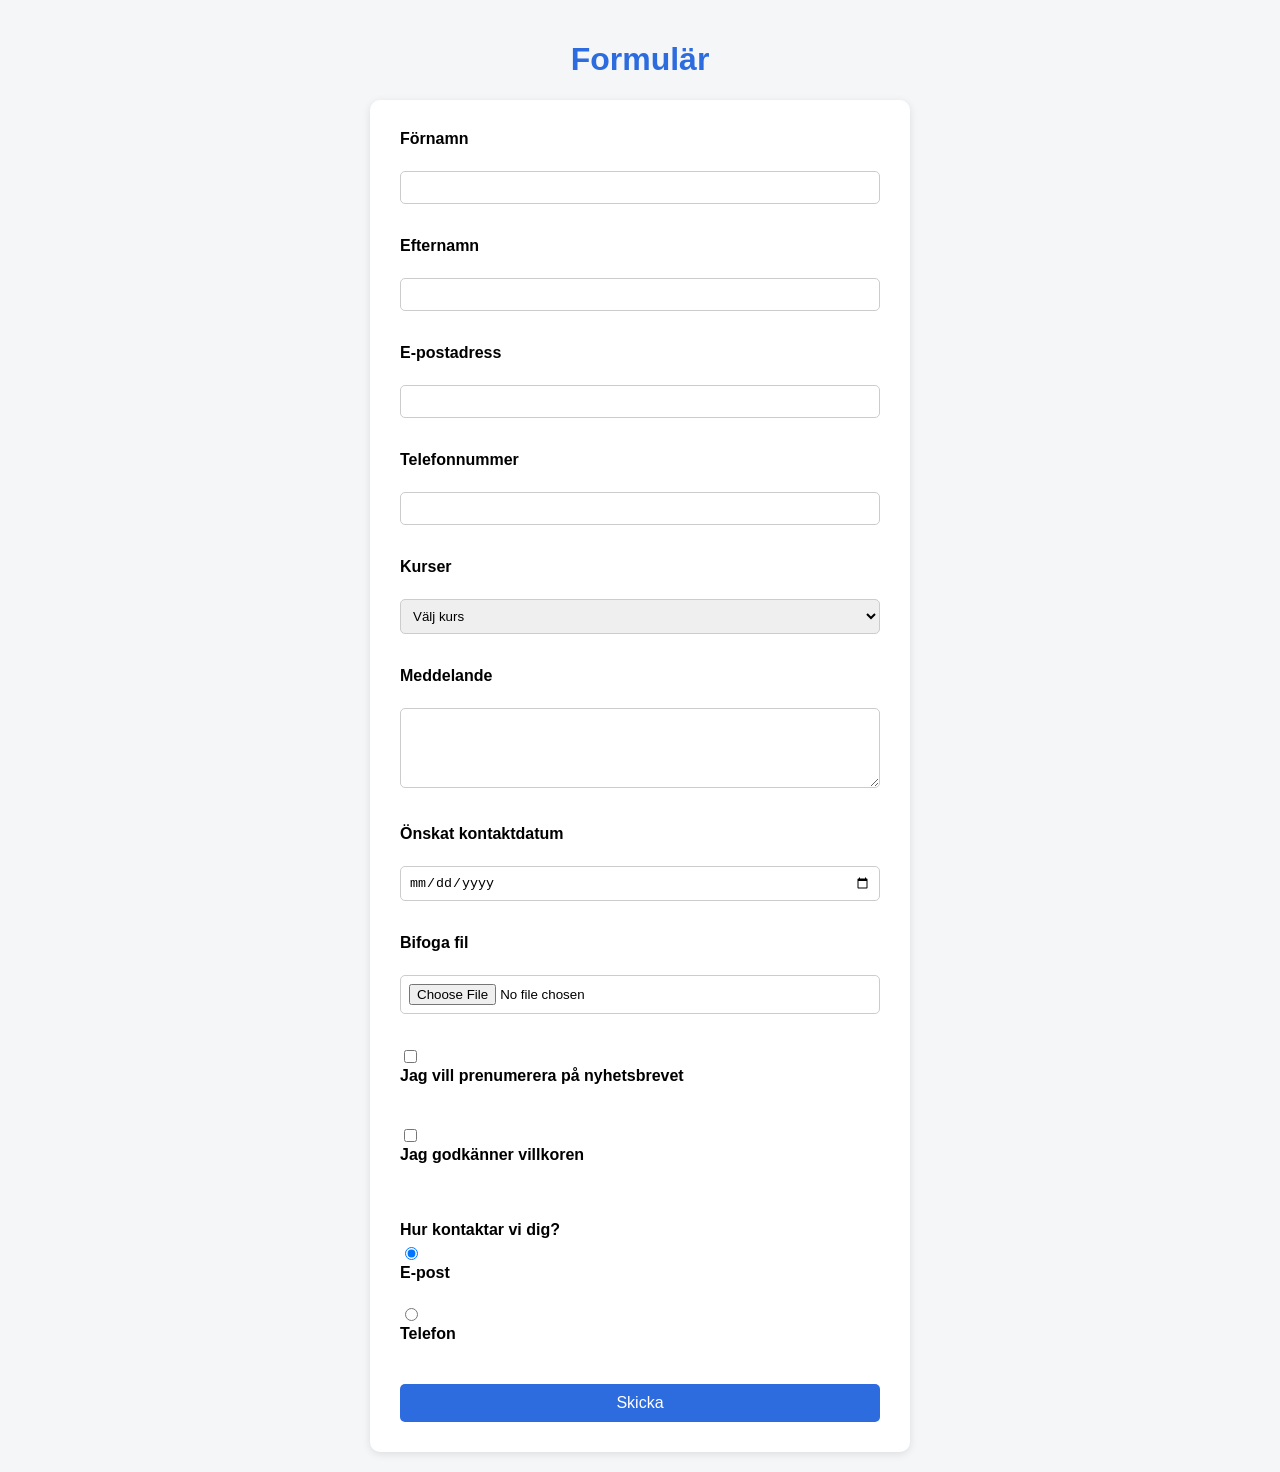
==== index.html @ 3264b514 "Förmulär& tack" ====
<!DOCTYPE html>
<html lang="sv">
<head>
    <meta charset="UTF-8">
    <meta name="viewport" content="width=device-width, initial-scale=1.0">
    <link rel="stylesheet" href="style.css" type="text/css">
    <title>Formulär</title>
</head>
<header>
    <h1>Formulär</h1>
</header>
<body>
<main>
    <form action="tack.html" method="get">

    <!-- Textruta 1 -->
    <label for="namn">Förnamn</label><br>
    <input type="text" id="namn" name="namn"><br><br>

    <!-- Textruta 2 -->
    <label for="efternamn">Efternamn</label><br>
    <input type="text" id="efternamn" name="efternamn"><br><br>

    <!-- Textruta 3 -->
    <label for="epost">E-postadress</label><br>
    <input type="email" id="epost" name="epost"><br><br>

    <!-- Textruta 4 -->
    <label for="tel">Telefonnummer</label><br>
    <input type="text" id="telefonnummer" name="telefonnummer"><br><br>

    <!-- Dropdown-lista -->
    <label for="amne">Kurser</label><br>
    <select id="amne" name="amne">
      <option value=""disabled selected>Välj kurs</option> <!-- Går ej att välja -->
      <option value="Engelska">Engelska</option>
      <option value="Svenska">Svenska</option>
      <option value="IT-Data">IT-Data</option>
      <option value="Matte">Matematik</option>
    </select><br><br>
 
    <!-- Textfält, större fritext -->
    <label for="meddelande">Meddelande</label><br>
    <textarea id="meddelande" name="meddelande"></textarea><br><br>
 
    <!-- Datum -->
    <label for="datum">Önskat kontaktdatum</label><br>
    <input type="date" id="datum" name="datum"><br><br>
 
    <!-- Filuppladdning -->
    <label for="bilaga">Bifoga fil</label><br>
    <input type="file" id="bilaga" name="bilaga"><br><br>
 
    <!-- Kryssruta 1 -->
    <input type="checkbox" id="nyhetsbrev" name="nyhetsbrev" value="ja">
    <label for="nyhetsbrev">Jag vill prenumerera på nyhetsbrevet</label><br><br>
 
    <!-- Kryssruta 2 -->
    <input type="checkbox" id="villkor" name="villkor" required>
    <label for="villkor">Jag godkänner villkoren</label><br><br>

    <p>Hur kontaktar vi dig?</p> <!-- Kontakt metod -->

    <!-- Radioknapp 1 -->
    <input type="radio" id="kontaktEpost" name="kontaktsatt" value="epost" checked>
    <label for="kontaktEpost">E-post</label><br>
 
    <!-- Radioknapp 2 -->
    <input type="radio" id="kontaktTelefon" name="kontaktsatt" value="telefon">
    <label for="kontaktTelefon">Telefon</label><br><br>
 
    <!-- Skicka-knapp -->
    <button type="submit">Skicka</button>
    </form>

</main>  
</body>
</html>
---- style.css ----
body {
            font-family: Arial, Helvetica, sans-serif;
            background-color: #f4f6f8;
            margin: 0;
            padding: 20px;
        }
  header h1 {
            text-align: center;
            color: #2d6cdf;
        }
 
        main {
            max-width: 480px;
            margin: 0 auto;
            background-color: #ffffff;
            padding: 30px;
            border-radius: 10px;
            box-shadow: 0 2px 8px rgba(0, 0, 0, 0.1);
        }
 
        p, label {
            font-weight: bold;
            display: block;
            margin-bottom: 5px;
        }
 
        input[type="text"],
        input[type="email"],
        input[type="tel"],
        input[type="date"],
        input[type="file"],
        select,
        textarea {
            width: 100%;
            padding: 8px;
            margin-bottom: 15px;
            border: 1px solid #ccc;
            border-radius: 5px;
            box-sizing: border-box;
        }
 
        textarea {
            resize: vertical;
            min-height: 80px;
        }

 
        button {
            width: 100%;
            padding: 10px;
            background-color: #2d6cdf;
            color: white;
            border: none;
            border-radius: 5px;
            font-size: 16px;
            cursor: pointer;
        }
 
        button:hover {
            background-color: #2158b8;
        }
-------------------------------------------------------------------------------

.tack-sida {
    display: flex;
    justify-content: center;
    align-items: center;
    height: 100vh;
}
 
.tack-sida main {
    text-align: center;
}
 
.tack-sida p {
    color: #444;
}
 
.tack-sida a {
    display: inline-block;
    margin-top: 20px;
    color: #2d6cdf;
    text-decoration: none;
    font-weight: bold;
}
 
.tack-sida a:hover {
    text-decoration: underline;
}
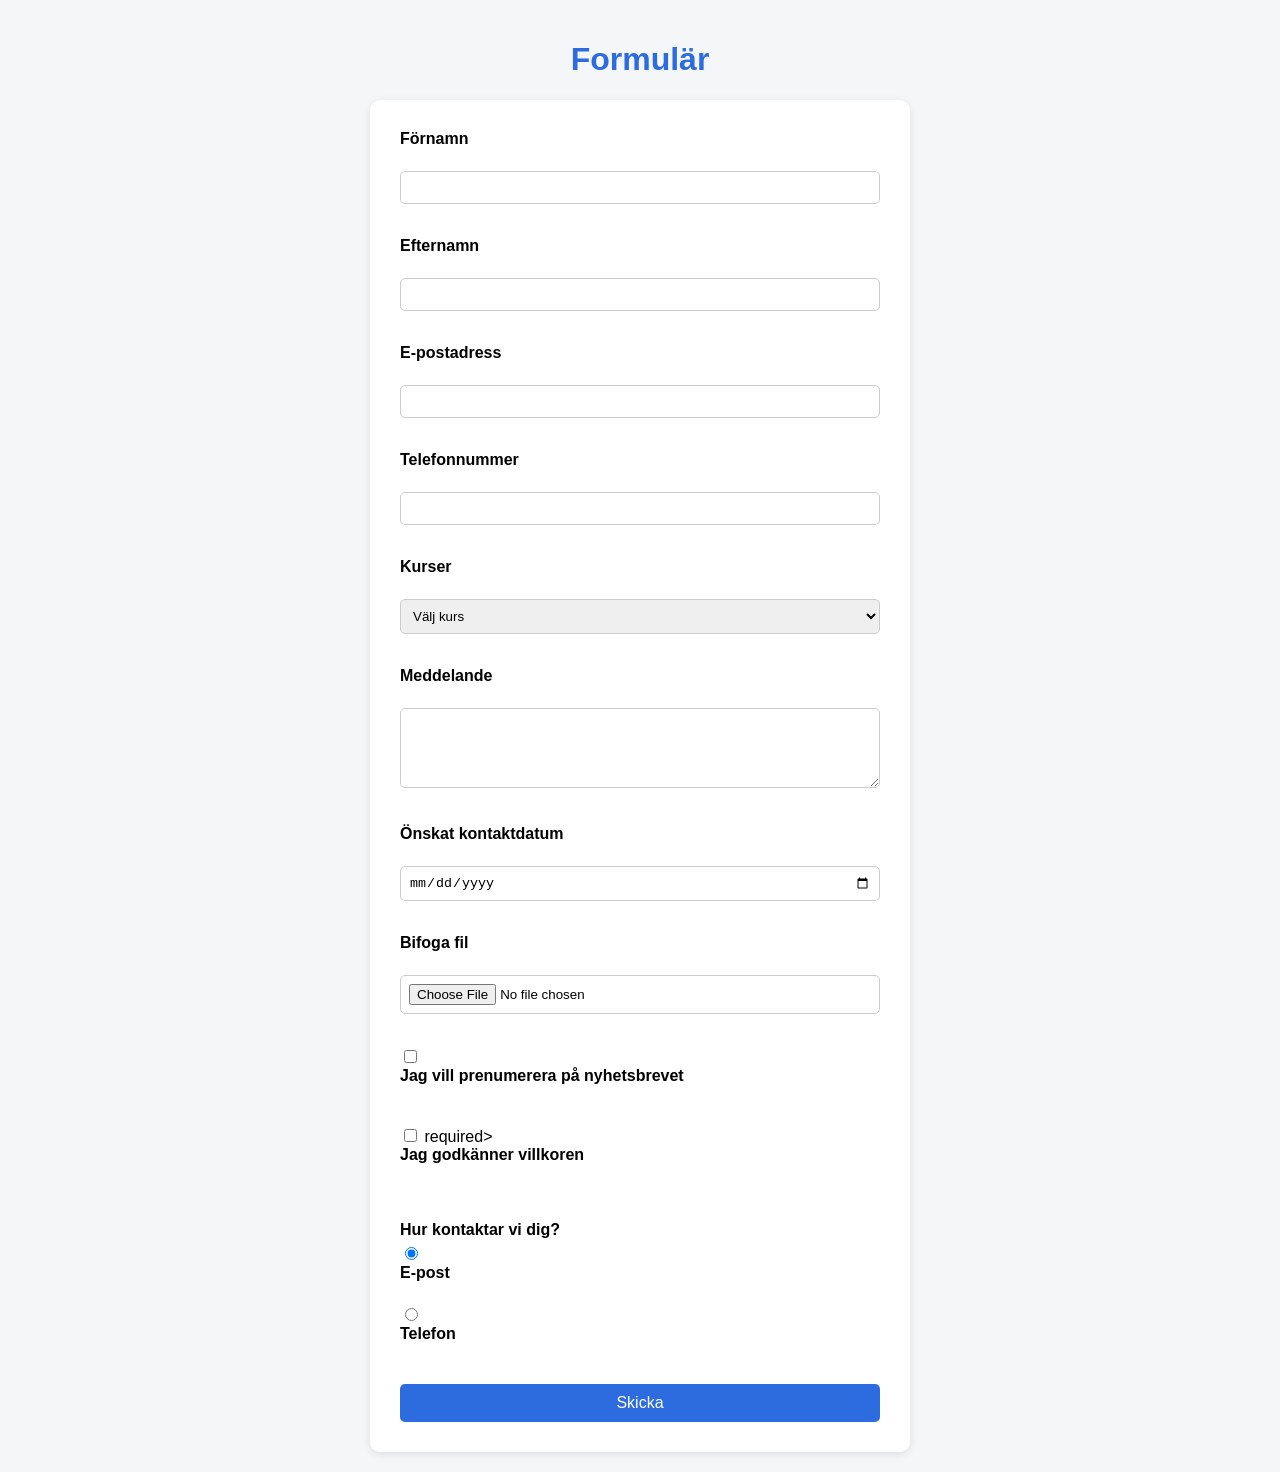
==== commit 119cc364: "Rättat alla fel. Koden är ren och tydlig." ====
--- a/index.html
+++ b/index.html
@@ -1,78 +1,81 @@
 <!DOCTYPE html>
 <html lang="sv">
+
 <head>
     <meta charset="UTF-8">
     <meta name="viewport" content="width=device-width, initial-scale=1.0">
     <link rel="stylesheet" href="style.css" type="text/css">
     <title>Formulär</title>
 </head>
-<header>
-    <h1>Formulär</h1>
-</header>
+
 <body>
-<main>
-    <form action="tack.html" method="get">
+    <header>
+        <h1>Formulär</h1>
+    </header>
+    <main>
+        <form action="tack.html" method="get">
 
-    <!-- Textruta 1 -->
-    <label for="namn">Förnamn</label><br>
-    <input type="text" id="namn" name="namn"><br><br>
+            <!-- Textruta 1 -->
+            <label for="namn">Förnamn</label><br>
+            <input type="text" id="namn" name="namn"><br><br>
 
-    <!-- Textruta 2 -->
-    <label for="efternamn">Efternamn</label><br>
-    <input type="text" id="efternamn" name="efternamn"><br><br>
+            <!-- Textruta 2 -->
+            <label for="efternamn">Efternamn</label><br>
+            <input type="text" id="efternamn" name="efternamn"><br><br>
 
-    <!-- Textruta 3 -->
-    <label for="epost">E-postadress</label><br>
-    <input type="email" id="epost" name="epost"><br><br>
+            <!-- Textruta 3 -->
+            <label for="epost">E-postadress</label><br>
+            <input type="email" id="epost" name="epost"><br><br>
 
-    <!-- Textruta 4 -->
-    <label for="tel">Telefonnummer</label><br>
-    <input type="text" id="telefonnummer" name="telefonnummer"><br><br>
+            <!-- Textruta 4 -->
+            <label for="tel">Telefonnummer</label><br>
+            <input type="tel" id="tel" name="telefonnummer"><br><br>
 
-    <!-- Dropdown-lista -->
-    <label for="amne">Kurser</label><br>
-    <select id="amne" name="amne">
-      <option value=""disabled selected>Välj kurs</option> <!-- Går ej att välja -->
-      <option value="Engelska">Engelska</option>
-      <option value="Svenska">Svenska</option>
-      <option value="IT-Data">IT-Data</option>
-      <option value="Matte">Matematik</option>
-    </select><br><br>
- 
-    <!-- Textfält, större fritext -->
-    <label for="meddelande">Meddelande</label><br>
-    <textarea id="meddelande" name="meddelande"></textarea><br><br>
- 
-    <!-- Datum -->
-    <label for="datum">Önskat kontaktdatum</label><br>
-    <input type="date" id="datum" name="datum"><br><br>
- 
-    <!-- Filuppladdning -->
-    <label for="bilaga">Bifoga fil</label><br>
-    <input type="file" id="bilaga" name="bilaga"><br><br>
- 
-    <!-- Kryssruta 1 -->
-    <input type="checkbox" id="nyhetsbrev" name="nyhetsbrev" value="ja">
-    <label for="nyhetsbrev">Jag vill prenumerera på nyhetsbrevet</label><br><br>
- 
-    <!-- Kryssruta 2 -->
-    <input type="checkbox" id="villkor" name="villkor" required>
-    <label for="villkor">Jag godkänner villkoren</label><br><br>
+            <!-- Dropdown-lista -->
+            <label for="amne">Kurser</label><br>
+            <select id="amne" name="amne">
+                <option value="" disabled selected>Välj kurs</option> <!-- Går ej att välja -->
+                <option value="Engelska">Engelska</option>
+                <option value="Svenska">Svenska</option>
+                <option value="IT-Data">IT-Data</option>
+                <option value="Matte">Matematik</option>
+            </select><br><br>
 
-    <p>Hur kontaktar vi dig?</p> <!-- Kontakt metod -->
+            <!-- Textfält, större fritext -->
+            <label for="meddelande">Meddelande</label><br>
+            <textarea id="meddelande" name="meddelande"></textarea><br><br>
 
-    <!-- Radioknapp 1 -->
-    <input type="radio" id="kontaktEpost" name="kontaktsatt" value="epost" checked>
-    <label for="kontaktEpost">E-post</label><br>
- 
-    <!-- Radioknapp 2 -->
-    <input type="radio" id="kontaktTelefon" name="kontaktsatt" value="telefon">
-    <label for="kontaktTelefon">Telefon</label><br><br>
- 
-    <!-- Skicka-knapp -->
-    <button type="submit">Skicka</button>
-    </form>
+            <!-- Datum -->
+            <label for="datum">Önskat kontaktdatum</label><br>
+            <input type="date" id="datum" name="datum"><br><br>
 
-</main>  
+            <!-- Filuppladdning -->
+            <label for="bilaga">Bifoga fil</label><br>
+            <input type="file" id="bilaga" name="bilaga"><br><br>
+
+            <!-- Kryssruta 1 -->
+            <input type="checkbox" id="nyhetsbrev" name="nyhetsbrev" value="ja">
+            <label for="nyhetsbrev">Jag vill prenumerera på nyhetsbrevet</label><br><br>
+
+            <!-- Kryssruta 2 -->
+            <input type="checkbox" id="villkor" name="villkor" value="Ja"> required>
+            <label for="villkor">Jag godkänner villkoren</label><br><br>
+
+            <p>Hur kontaktar vi dig?</p> <!-- Kontakt metod -->
+
+            <!-- Radioknapp 1 -->
+            <input type="radio" id="kontaktEpost" name="kontaktsatt" value="epost" checked>
+            <label for="kontaktEpost">E-post</label><br>
+
+            <!-- Radioknapp 2 -->
+            <input type="radio" id="kontaktTelefon" name="kontaktsatt" value="telefon">
+            <label for="kontaktTelefon">Telefon</label><br><br>
+
+            <!-- Skicka-knapp -->
+            <button type="submit">Skicka</button>
+        </form>
+
+    </main>
 </body>
+
 </html>
--- a/style.css
+++ b/style.css
@@ -1,89 +1,90 @@
   body {
-            font-family: Arial, Helvetica, sans-serif;
-            background-color: #f4f6f8;
-            margin: 0;
-            padding: 20px;
-        }
+      font-family: Arial, Helvetica, sans-serif;
+      background-color: #f4f6f8;
+      margin: 0;
+      padding: 20px;
+  }
+
   header h1 {
-            text-align: center;
-            color: #2d6cdf;
-        }
- 
-        main {
-            max-width: 480px;
-            margin: 0 auto;
-            background-color: #ffffff;
-            padding: 30px;
-            border-radius: 10px;
-            box-shadow: 0 2px 8px rgba(0, 0, 0, 0.1);
-        }
- 
-        p, label {
-            font-weight: bold;
-            display: block;
-            margin-bottom: 5px;
-        }
- 
-        input[type="text"],
-        input[type="email"],
-        input[type="tel"],
-        input[type="date"],
-        input[type="file"],
-        select,
-        textarea {
-            width: 100%;
-            padding: 8px;
-            margin-bottom: 15px;
-            border: 1px solid #ccc;
-            border-radius: 5px;
-            box-sizing: border-box;
-        }
- 
-        textarea {
-            resize: vertical;
-            min-height: 80px;
-        }
+      text-align: center;
+      color: #2d6cdf;
+  }
 
- 
-        button {
-            width: 100%;
-            padding: 10px;
-            background-color: #2d6cdf;
-            color: white;
-            border: none;
-            border-radius: 5px;
-            font-size: 16px;
-            cursor: pointer;
-        }
- 
-        button:hover {
-            background-color: #2158b8;
-        }
--------------------------------------------------------------------------------
+  main {
+      max-width: 480px;
+      margin: 0 auto;
+      background-color: #ffffff;
+      padding: 30px;
+      border-radius: 10px;
+      box-shadow: 0 2px 8px rgba(0, 0, 0, 0.1);
+  }
 
-.tack-sida {
-    display: flex;
-    justify-content: center;
-    align-items: center;
-    height: 100vh;
-}
- 
-.tack-sida main {
-    text-align: center;
-}
- 
-.tack-sida p {
-    color: #444;
-}
- 
-.tack-sida a {
-    display: inline-block;
-    margin-top: 20px;
-    color: #2d6cdf;
-    text-decoration: none;
-    font-weight: bold;
-}
- 
-.tack-sida a:hover {
-    text-decoration: underline;
-}+  p,
+  label {
+      font-weight: bold;
+      display: block;
+      margin-bottom: 5px;
+  }
+
+  input[type="text"],
+  input[type="email"],
+  input[type="tel"],
+  input[type="date"],
+  input[type="file"],
+  select,
+  textarea {
+      width: 100%;
+      padding: 8px;
+      margin-bottom: 15px;
+      border: 1px solid #ccc;
+      border-radius: 5px;
+      box-sizing: border-box;
+  }
+
+  textarea {
+      resize: vertical;
+      min-height: 80px;
+  }
+
+
+  button {
+      width: 100%;
+      padding: 10px;
+      background-color: #2d6cdf;
+      color: white;
+      border: none;
+      border-radius: 5px;
+      font-size: 16px;
+      cursor: pointer;
+  }
+
+  button:hover {
+      background-color: #2158b8;
+  }
+
+  ------------------------------------------------------------------------------- .tack-sida {
+      display: flex;
+      justify-content: center;
+      align-items: center;
+      height: 100vh;
+  }
+
+  .tack-sida main {
+      text-align: center;
+  }
+
+  .tack-sida p {
+      color: #444;
+  }
+
+  .tack-sida a {
+      display: inline-block;
+      margin-top: 20px;
+      color: #2d6cdf;
+      text-decoration: none;
+      font-weight: bold;
+  }
+
+  .tack-sida a:hover {
+      text-decoration: underline;
+  }
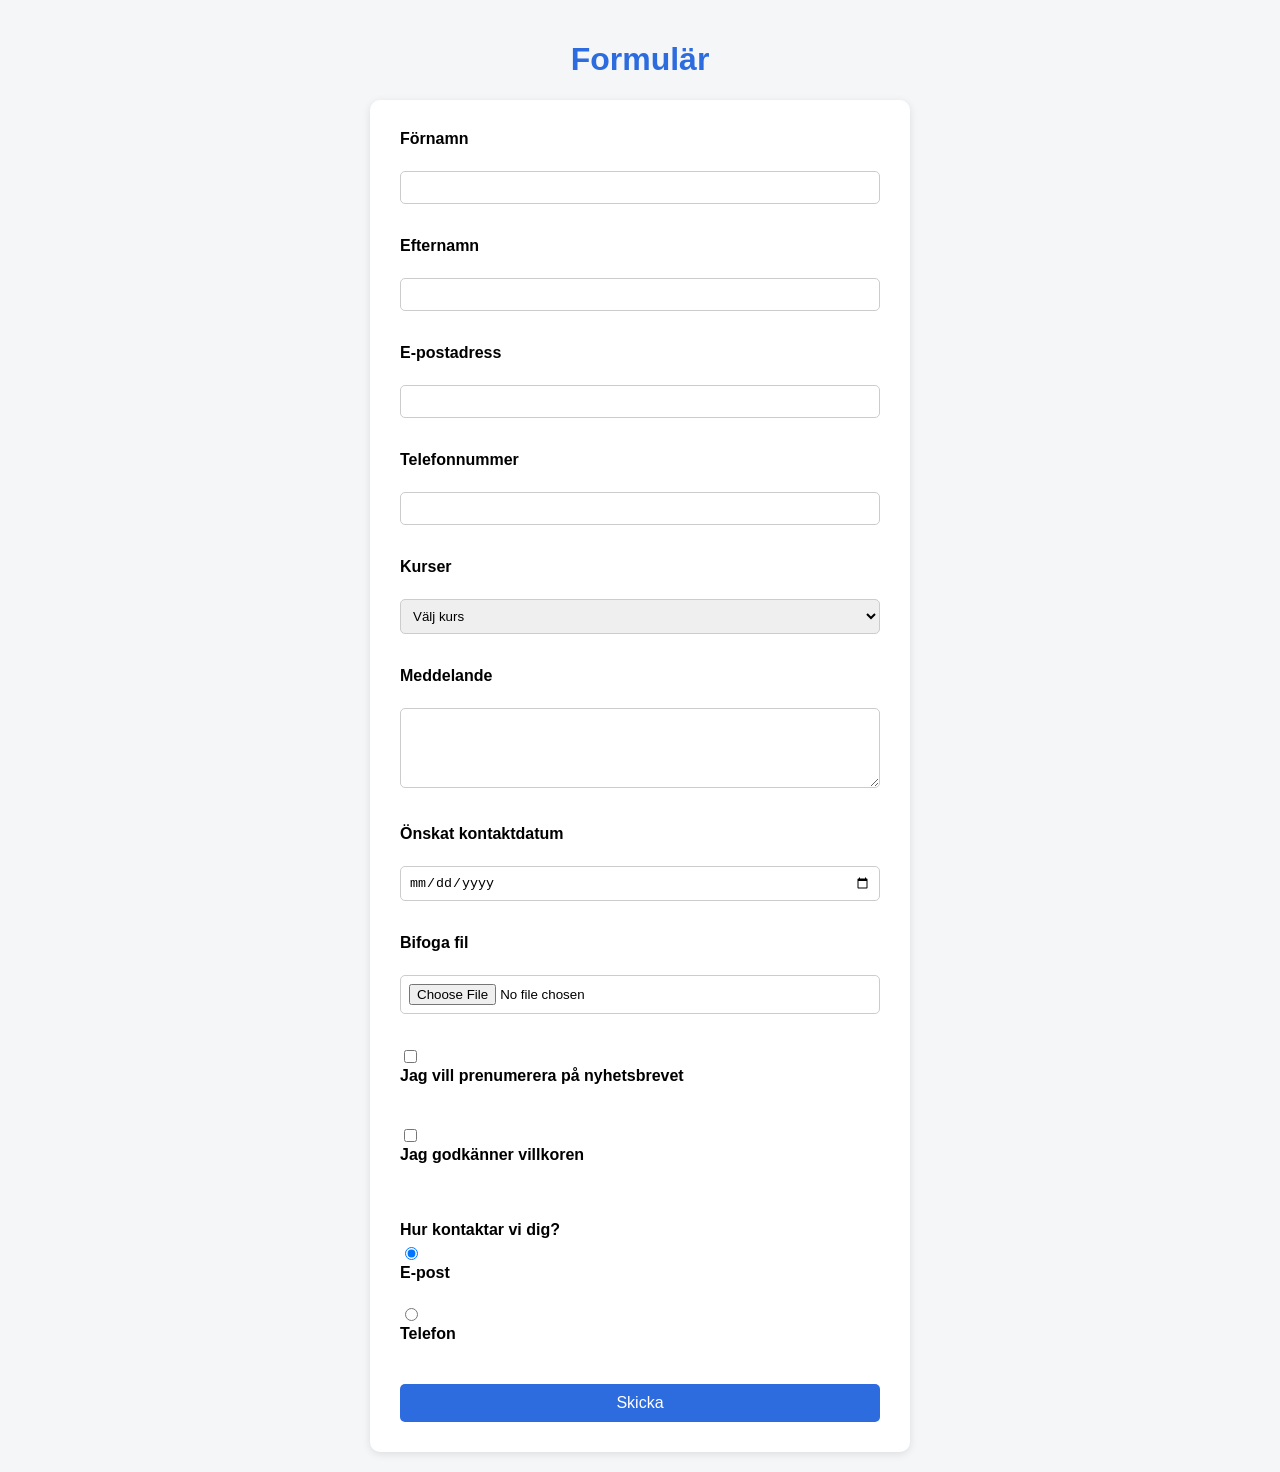
==== commit d4eb8dcc: "Fixat  ett bugg." ====
--- a/index.html
+++ b/index.html
@@ -58,7 +58,7 @@
             <label for="nyhetsbrev">Jag vill prenumerera på nyhetsbrevet</label><br><br>
 
             <!-- Kryssruta 2 -->
-            <input type="checkbox" id="villkor" name="villkor" value="Ja"> required>
+            <input type="checkbox" id="villkor" name="villkor" value="Ja" required>
             <label for="villkor">Jag godkänner villkoren</label><br><br>
 
             <p>Hur kontaktar vi dig?</p> <!-- Kontakt metod -->
